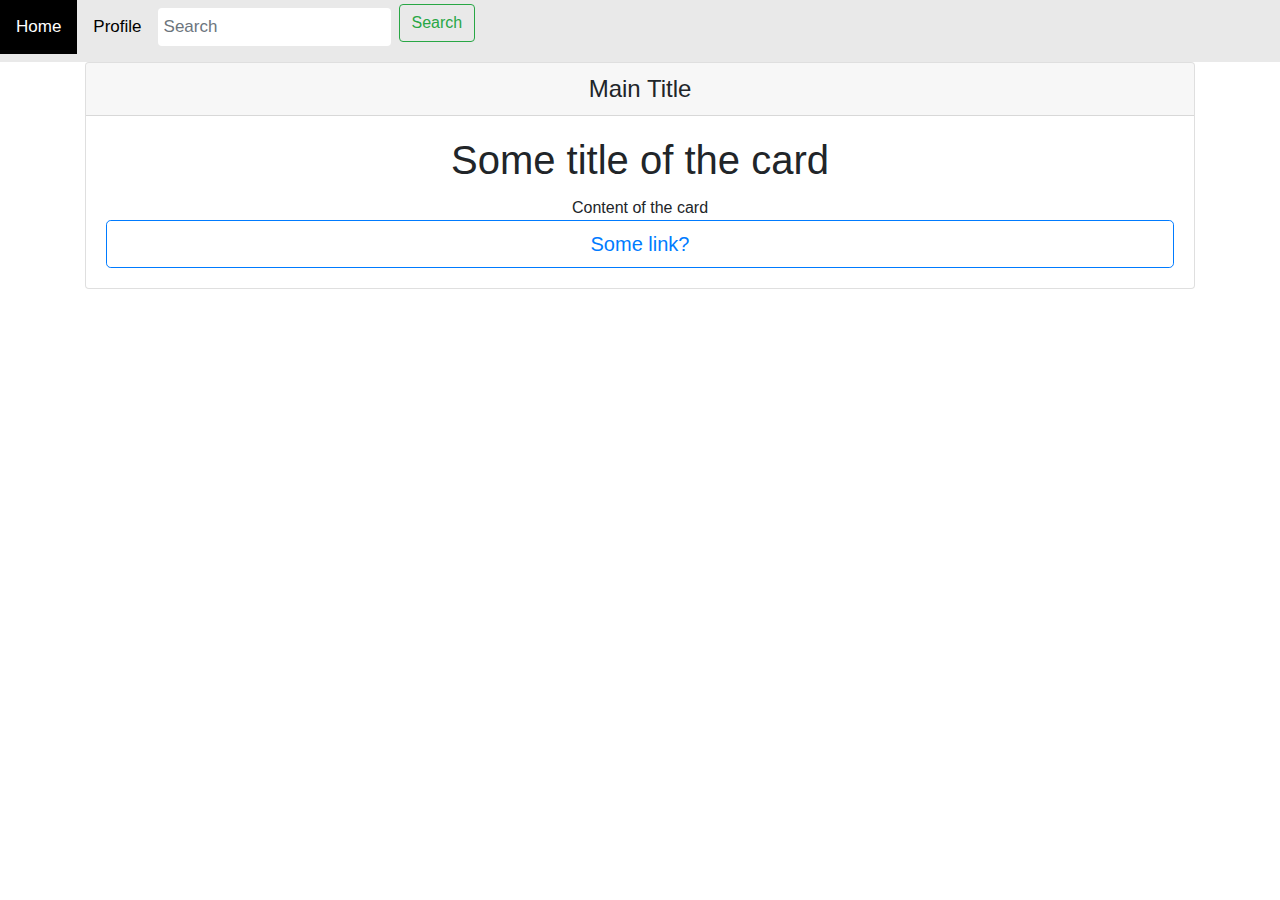
==== index.html @ a6e60391 "basic structure" ====
<html>
<head>
    <title>Git Social</title>
    <link rel="stylesheet" href="https://maxcdn.bootstrapcdn.com/bootstrap/4.0.0/css/bootstrap.min.css" integrity="sha384-Gn5384xqQ1aoWXA+058RXPxPg6fy4IWvTNh0E263XmFcJlSAwiGgFAW/dAiS6JXm" crossorigin="anonymous">
    <link rel="stylesheet" href="./gitsocial-looks.css">
</head>
<body>
    <div class="topnav">
        <a class="active" href="">Home</a>
        <a class="profile" href="./profile.html">Profile</a>
        <form class="form-inline mt-2 mt-md-0 search">
                <input class="form-control mr-sm-2" type="text" placeholder="Search" aria-label="Search">
                <button class="btn btn-outline-success my-2 my-sm-0 input" type="submit">Search</button>
            </form>
      </div>

      <div class="container mb-3">
            <div class="card-deck mb-3 text-center">
              <div class="card mb-4 box-shadow">
                <div class="card-header">
                  <h4 class="my-0 font-weight-normal">Main Title</h4>
                </div>
                <div class="card-body">
                  <h1 class="card-title">Some title of the card</h1>
                  Content of the card
                  <button type="button" class="btn btn-lg btn-block btn-outline-primary">Some link?</button>
                </div>
              </div>
            </div>
        </div>
</body>
</html>
---- gitsocial-looks.css ----
/* Add a black background color to the top navigation bar */
.topnav {
    overflow: hidden;
    background-color: #e9e9e9;
}
.a.profile{
    float: right;
}
/* Style the links inside the navigation bar */
.topnav a {
    float: left;
    display: block;
    color: black;
    text-align: center;
    padding: 14px 16px;
    text-decoration: none;
    font-size: 17px;
}

/* Change the color of links on hover */
.topnav a:hover {
    background-color: #ddd;
    color: black;
}

/* Style the "active" element to highlight the current page */
.topnav a.active {
    background-color: black;
    color: white;
}

/* Style the search box inside the navigation bar */
.topnav input[type=text] {
    float: right;
    padding: 6px;
    border: none;
    margin-top: 8px;
    margin-right: 16px;
    font-size: 17px;
}

/* When the screen is less than 600px wide, stack the links and the search field vertically instead of horizontally */
@media screen and (max-width: 600px) {
    .topnav a, .topnav input[type=text] {
        float: none;
        display: block;
        text-align: left;
        width: 100%;
        margin: 0;
        padding: 14px;
    }
    .topnav input[type=text] {
        border: 1px solid #ccc;
    }
}

.column {
    float: left;
    width: 50%;
}

/* Clear floats after the columns */
.row:after {
    content: "";
    display: table;
    clear: both;
}
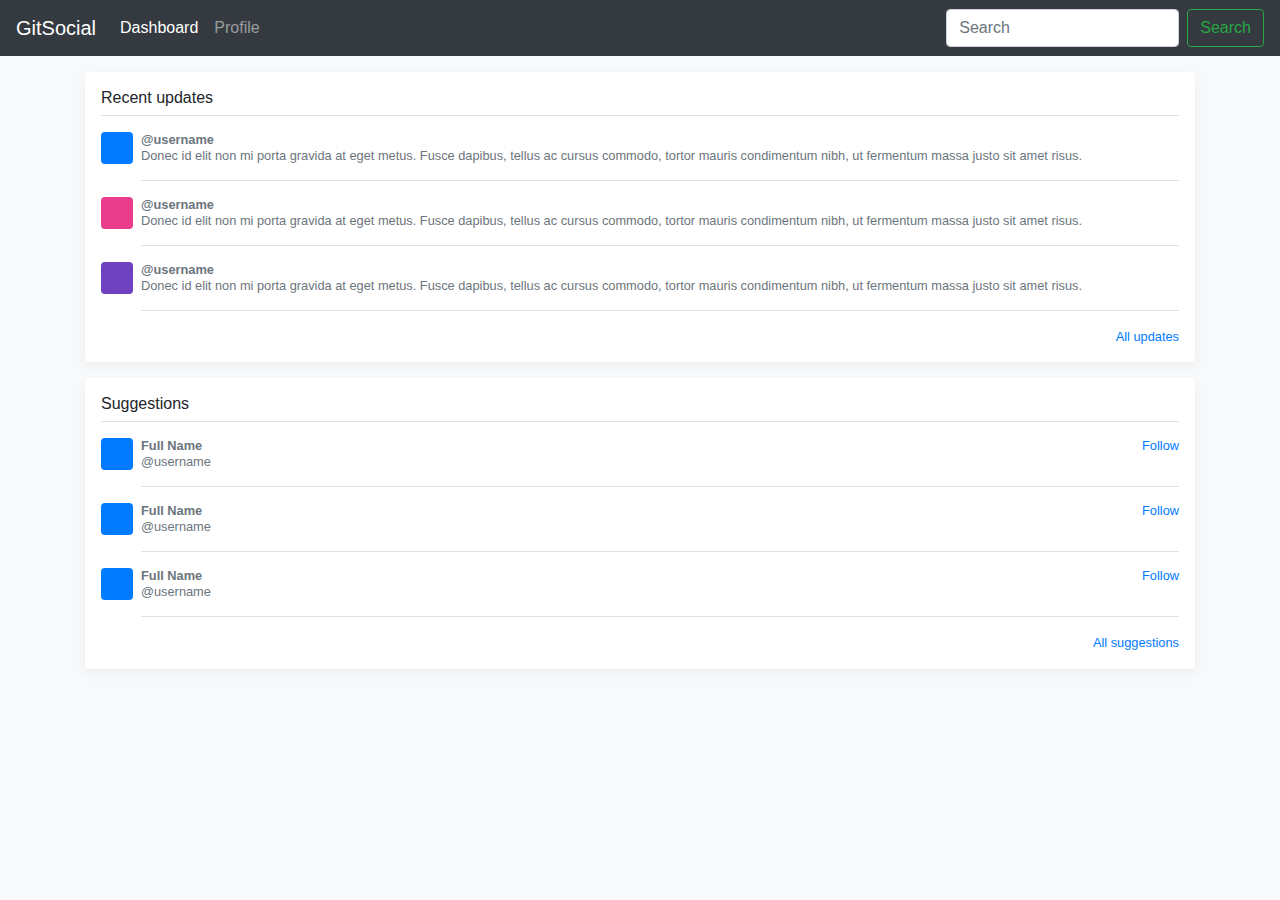
==== commit bce95e4d: "design change" ====
--- a/index.html
+++ b/index.html
@@ -1,32 +1,101 @@
 <html>
 <head>
-    <title>Git Social</title>
+    <title>GitSocial</title>
     <link rel="stylesheet" href="https://maxcdn.bootstrapcdn.com/bootstrap/4.0.0/css/bootstrap.min.css" integrity="sha384-Gn5384xqQ1aoWXA+058RXPxPg6fy4IWvTNh0E263XmFcJlSAwiGgFAW/dAiS6JXm" crossorigin="anonymous">
     <link rel="stylesheet" href="./gitsocial-looks.css">
 </head>
-<body>
-    <div class="topnav">
-        <a class="active" href="">Home</a>
-        <a class="profile" href="./profile.html">Profile</a>
-        <form class="form-inline mt-2 mt-md-0 search">
-                <input class="form-control mr-sm-2" type="text" placeholder="Search" aria-label="Search">
-                <button class="btn btn-outline-success my-2 my-sm-0 input" type="submit">Search</button>
+<body class="bg-light">
+
+        <nav class="navbar navbar-expand-md fixed-top navbar-dark bg-dark">
+          <a class="navbar-brand" href="#">GitSocial</a>
+          <button class="navbar-toggler p-0 border-0" type="button" data-toggle="offcanvas">
+            <span class="navbar-toggler-icon"></span>
+          </button>
+    
+          <div class="navbar-collapse offcanvas-collapse" id="navbarsExampleDefault">
+            <ul class="navbar-nav mr-auto">
+              <li class="nav-item active">
+                <a class="nav-link" href="#">Dashboard <span class="sr-only">(current)</span></a>
+              </li>
+              <li class="nav-item">
+                <a class="nav-link" href="./profile.html">Profile</a>
+              </li>
+            </ul>
+            <form class="form-inline my-2 my-lg-0">
+              <input class="form-control mr-sm-2" type="text" placeholder="Search" aria-label="Search">
+              <button class="btn btn-outline-success my-2 my-sm-0" type="submit">Search</button>
             </form>
-      </div>
-
-      <div class="container mb-3">
-            <div class="card-deck mb-3 text-center">
-              <div class="card mb-4 box-shadow">
-                <div class="card-header">
-                  <h4 class="my-0 font-weight-normal">Main Title</h4>
+          </div>
+        </nav>
+    
+        <main role="main" class="container">
+    
+          <div class="my-3 p-3 bg-white rounded box-shadow">
+            <h6 class="border-bottom border-gray pb-2 mb-0">Recent updates</h6>
+            <div class="media text-muted pt-3">
+              <img data-src="holder.js/32x32?theme=thumb&bg=007bff&fg=007bff&size=1" alt="" class="mr-2 rounded">
+              <p class="media-body pb-3 mb-0 small lh-125 border-bottom border-gray">
+                <strong class="d-block text-gray-dark">@username</strong>
+                Donec id elit non mi porta gravida at eget metus. Fusce dapibus, tellus ac cursus commodo, tortor mauris condimentum nibh, ut fermentum massa justo sit amet risus.
+              </p>
+            </div>
+            <div class="media text-muted pt-3">
+              <img data-src="holder.js/32x32?theme=thumb&bg=e83e8c&fg=e83e8c&size=1" alt="" class="mr-2 rounded">
+              <p class="media-body pb-3 mb-0 small lh-125 border-bottom border-gray">
+                <strong class="d-block text-gray-dark">@username</strong>
+                Donec id elit non mi porta gravida at eget metus. Fusce dapibus, tellus ac cursus commodo, tortor mauris condimentum nibh, ut fermentum massa justo sit amet risus.
+              </p>
+            </div>
+            <div class="media text-muted pt-3">
+              <img data-src="holder.js/32x32?theme=thumb&bg=6f42c1&fg=6f42c1&size=1" alt="" class="mr-2 rounded">
+              <p class="media-body pb-3 mb-0 small lh-125 border-bottom border-gray">
+                <strong class="d-block text-gray-dark">@username</strong>
+                Donec id elit non mi porta gravida at eget metus. Fusce dapibus, tellus ac cursus commodo, tortor mauris condimentum nibh, ut fermentum massa justo sit amet risus.
+              </p>
+            </div>
+            <small class="d-block text-right mt-3">
+              <a href="#">All updates</a>
+            </small>
+          </div>
+    
+          <div class="my-3 p-3 bg-white rounded box-shadow">
+            <h6 class="border-bottom border-gray pb-2 mb-0">Suggestions</h6>
+            <div class="media text-muted pt-3">
+              <img data-src="holder.js/32x32?theme=thumb&bg=007bff&fg=007bff&size=1" alt="" class="mr-2 rounded">
+              <div class="media-body pb-3 mb-0 small lh-125 border-bottom border-gray">
+                <div class="d-flex justify-content-between align-items-center w-100">
+                  <strong class="text-gray-dark">Full Name</strong>
+                  <a href="#">Follow</a>
                 </div>
-                <div class="card-body">
-                  <h1 class="card-title">Some title of the card</h1>
-                  Content of the card
-                  <button type="button" class="btn btn-lg btn-block btn-outline-primary">Some link?</button>
-                </div>
+                <span class="d-block">@username</span>
               </div>
             </div>
-        </div>
-</body>
+            <div class="media text-muted pt-3">
+              <img data-src="holder.js/32x32?theme=thumb&bg=007bff&fg=007bff&size=1" alt="" class="mr-2 rounded">
+              <div class="media-body pb-3 mb-0 small lh-125 border-bottom border-gray">
+                <div class="d-flex justify-content-between align-items-center w-100">
+                  <strong class="text-gray-dark">Full Name</strong>
+                  <a href="#">Follow</a>
+                </div>
+                <span class="d-block">@username</span>
+              </div>
+            </div>
+            <div class="media text-muted pt-3">
+              <img data-src="holder.js/32x32?theme=thumb&bg=007bff&fg=007bff&size=1" alt="" class="mr-2 rounded">
+              <div class="media-body pb-3 mb-0 small lh-125 border-bottom border-gray">
+                <div class="d-flex justify-content-between align-items-center w-100">
+                  <strong class="text-gray-dark">Full Name</strong>
+                  <a href="#">Follow</a>
+                </div>
+                <span class="d-block">@username</span>
+              </div>
+            </div>
+            <small class="d-block text-right mt-3">
+              <a href="#">All suggestions</a>
+            </small>
+          </div>
+        </main>
+        <script src="https://code.jquery.com/jquery-3.2.1.slim.min.js" integrity="sha384-KJ3o2DKtIkvYIK3UENzmM7KCkRr/rE9/Qpg6aAZGJwFDMVNA/GpGFF93hXpG5KkN" crossorigin="anonymous"></script>
+        <script src="./holder.js"></script>
+      </body>
 </html>--- a/gitsocial-looks.css
+++ b/gitsocial-looks.css
@@ -54,14 +54,95 @@
     }
 }
 
-.column {
-    float: left;
-    width: 50%;
-}
-
 /* Clear floats after the columns */
 .row:after {
     content: "";
     display: table;
     clear: both;
-}+}
+#contentScroll {
+    height: calc(100% - 100px);
+    position:fixed;
+    top:100px;
+    right:0px;
+    overflow: scroll;}
+    html,
+    body {
+      overflow-x: hidden; /* Prevent scroll on narrow devices */
+    }
+    
+    body {
+      padding-top: 56px;
+    }
+    
+    @media (max-width: 767.98px) {
+      .offcanvas-collapse {
+        position: fixed;
+        top: 56px; /* Height of navbar */
+        bottom: 0;
+        width: 100%;
+        padding-right: 1rem;
+        padding-left: 1rem;
+        overflow-y: auto;
+        background-color: var(--gray-dark);
+        transition: -webkit-transform .3s ease-in-out;
+        transition: transform .3s ease-in-out;
+        transition: transform .3s ease-in-out, -webkit-transform .3s ease-in-out;
+        -webkit-transform: translateX(100%);
+        transform: translateX(100%);
+      }
+      .offcanvas-collapse.open {
+        -webkit-transform: translateX(-1rem);
+        transform: translateX(-1rem); /* Account for horizontal padding on navbar */
+      }
+    }
+    
+    .nav-scroller {
+      position: relative;
+      z-index: 2;
+      height: 2.75rem;
+      overflow-y: hidden;
+    }
+    
+    .nav-scroller .nav {
+      display: -webkit-box;
+      display: -ms-flexbox;
+      display: flex;
+      -ms-flex-wrap: nowrap;
+      flex-wrap: nowrap;
+      padding-bottom: 1rem;
+      margin-top: -1px;
+      overflow-x: auto;
+      color: rgba(255, 255, 255, .75);
+      text-align: center;
+      white-space: nowrap;
+      -webkit-overflow-scrolling: touch;
+    }
+    
+    .nav-underline .nav-link {
+      padding-top: .75rem;
+      padding-bottom: .75rem;
+      font-size: .875rem;
+      color: var(--secondary);
+    }
+    
+    .nav-underline .nav-link:hover {
+      color: var(--blue);
+    }
+    
+    .nav-underline .active {
+      font-weight: 500;
+      color: var(--gray-dark);
+    }
+    
+    .text-white-50 { color: rgba(255, 255, 255, .5); }
+    
+    .bg-purple { background-color: var(--purple); }
+    
+    .border-bottom { border-bottom: 1px solid #e5e5e5; }
+    
+    .box-shadow { box-shadow: 0 .25rem .75rem rgba(0, 0, 0, .05); }
+    
+    .lh-100 { line-height: 1; }
+    .lh-125 { line-height: 1.25; }
+    .lh-150 { line-height: 1.5; }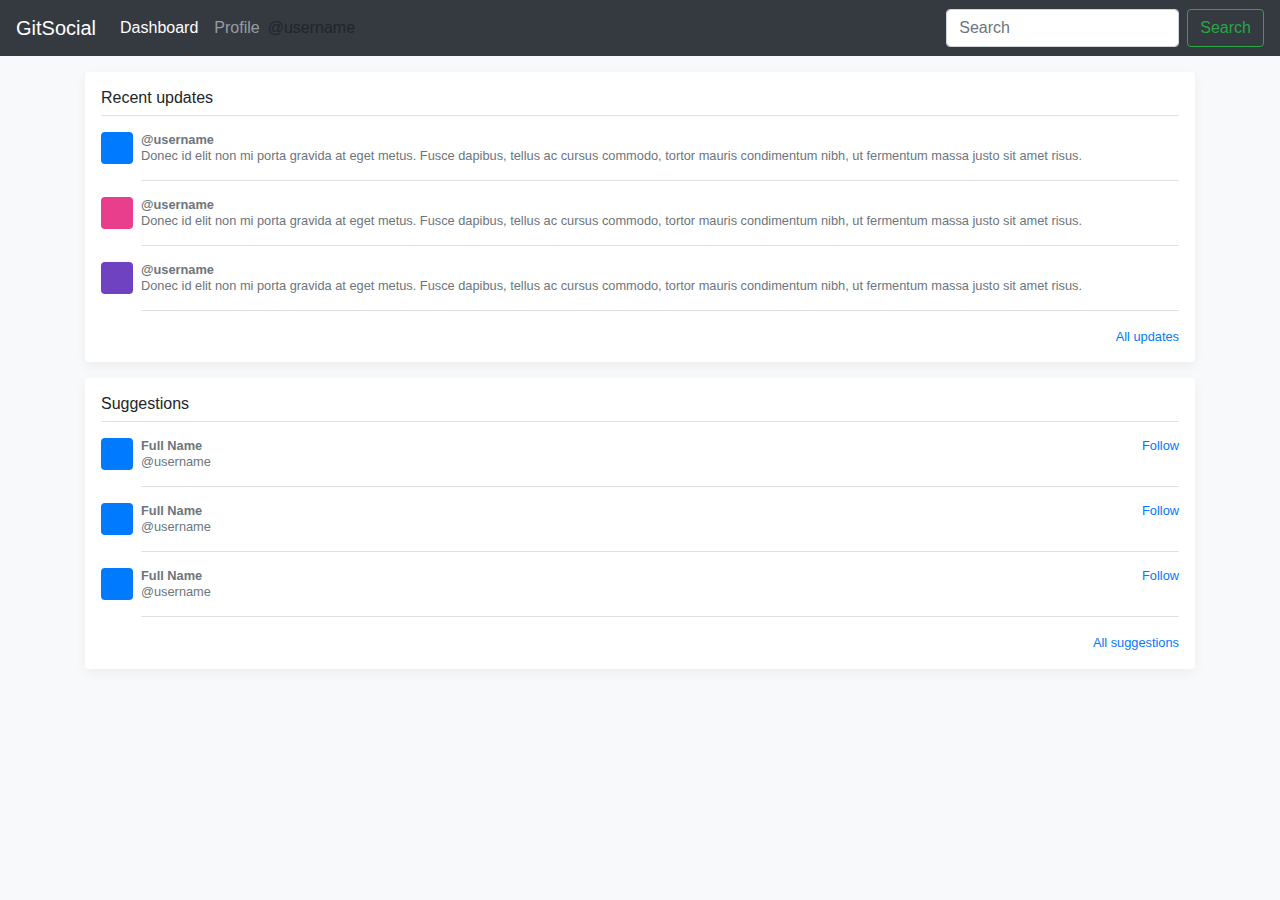
==== commit 23668b2c: "display username" ====
--- a/index.html
+++ b/index.html
@@ -19,6 +19,9 @@
               </li>
               <li class="nav-item">
                 <a class="nav-link" href="./profile.html">Profile</a>
+              </li>
+              <li class="form-inline my-2 my-lg-0">
+                @username
               </li>
             </ul>
             <form class="form-inline my-2 my-lg-0">
